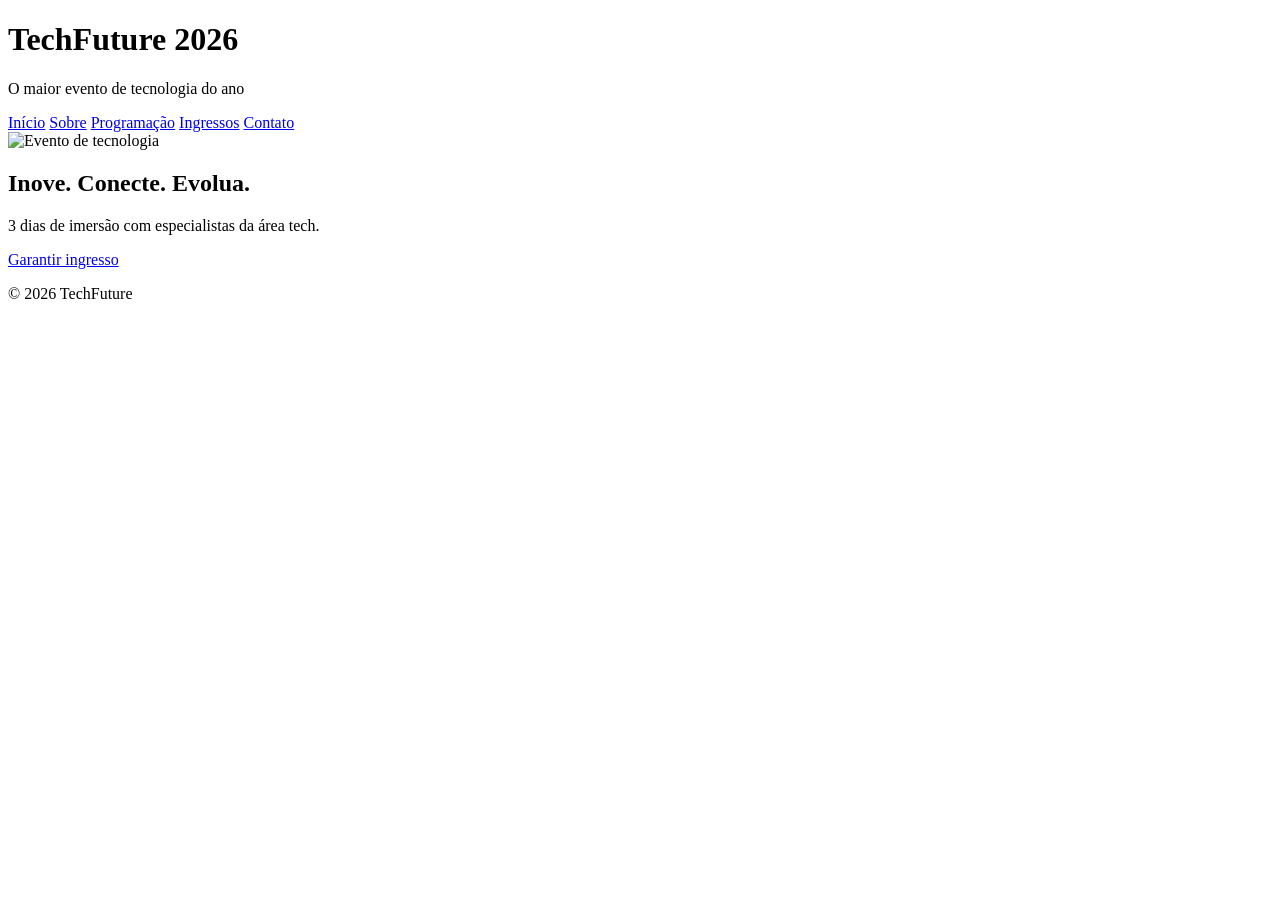
==== index.html @ bfef6c76 "Add files via upload" ====
<!DOCTYPE html>
<html lang="pt-br">
<head>
    <meta charset="UTF-8">
    <meta name="viewport" content="width=device-width, initial-scale=1.0">
    <title>TechFuture 2026</title>
    <link rel="stylesheet" href="css/style.css">
</head>

<body>

<header>
    <h1>TechFuture 2026</h1>
    <p>O maior evento de tecnologia do ano</p>

    <nav>
        <a href="index.html">Início</a>
        <a href="sobre.html">Sobre</a>
        <a href="servicos.html">Programação</a>
        <a href="planos.html">Ingressos</a>
        <a href="contato.html">Contato</a>
    </nav>
</header>

<main>
    <section>
        <img src="img/banner.jpg" alt="Evento de tecnologia">
        <h2>Inove. Conecte. Evolua.</h2>
        <p>3 dias de imersão com especialistas da área tech.</p>
        <a href="planos.html" class="botao">Garantir ingresso</a>
    </section>
</main>

<footer>
    <p>&copy; 2026 TechFuture</p>
</footer>

</body>
</html>
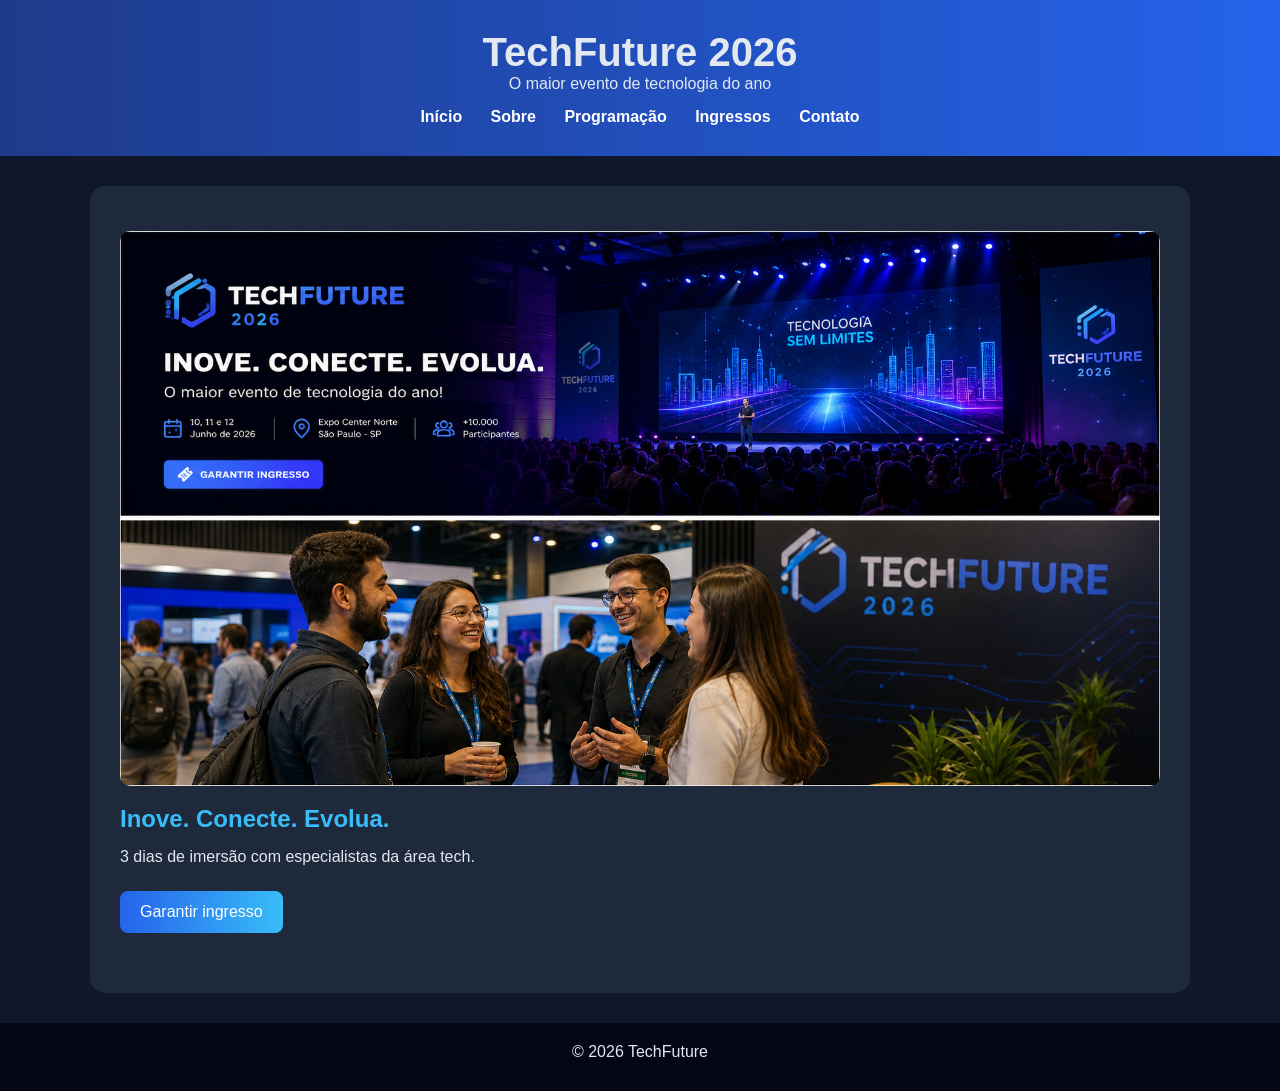
==== commit dc8b5d83: "Fix HTML formatting and update stylesheet path" ====
--- a/index.html
+++ b/index.html
@@ -4,7 +4,7 @@
     <meta charset="UTF-8">
     <meta name="viewport" content="width=device-width, initial-scale=1.0">
     <title>TechFuture 2026</title>
-    <link rel="stylesheet" href="css/style.css">
+    <link rel="stylesheet" href="CSS/style.css">
 </head>
 
 <body>
@@ -36,4 +36,4 @@
 </footer>
 
 </body>
-</html>+</html>
--- a/CSS/style.css
+++ b/CSS/style.css
@@ -0,0 +1,148 @@
+* {
+    margin: 0;
+    padding: 0;
+    box-sizing: border-box;
+}
+
+body {
+    font-family: 'Segoe UI', sans-serif;
+    background: #0f172a;
+    color: #e2e8f0;
+}
+
+header {
+    background: linear-gradient(90deg, #1e3a8a, #2563eb);
+    padding: 30px;
+    text-align: center;
+}
+
+header h1 {
+    font-size: 2.5rem;
+}
+
+nav {
+    margin-top: 15px;
+}
+
+nav a {
+    color: white;
+    margin: 0 12px;
+    text-decoration: none;
+    font-weight: bold;
+    transition: 0.3s;
+}
+
+nav a:hover {
+    color: #38bdf8;
+}
+
+main {
+    width: 90%;
+    max-width: 1100px;
+    margin: 30px auto;
+    background: #1e293b;
+    padding: 30px;
+    border-radius: 15px;
+}
+
+section {
+    margin-bottom: 30px;
+}
+
+h2 {
+    color: #38bdf8;
+    margin-bottom: 15px;
+}
+
+h3 {
+    margin-top: 15px;
+}
+
+p {
+    margin-bottom: 10px;
+}
+
+img {
+    width: 100%;
+    border-radius: 10px;
+    margin: 15px 0;
+}
+
+.botao {
+    display: inline-block;
+    background: linear-gradient(90deg, #2563eb, #38bdf8);
+    padding: 12px 20px;
+    border-radius: 8px;
+    color: white;
+    text-decoration: none;
+    margin-top: 15px;
+    transition: 0.3s;
+}
+
+.botao:hover {
+    transform: scale(1.05);
+}
+
+article {
+    background: #334155;
+    padding: 15px;
+    border-radius: 10px;
+    margin-bottom: 15px;
+}
+
+table {
+    width: 100%;
+    border-collapse: collapse;
+}
+
+th {
+    background: #2563eb;
+}
+
+th, td {
+    padding: 12px;
+    border: 1px solid #475569;
+}
+
+tr:nth-child(even) {
+    background: #1e293b;
+}
+
+form {
+    display: flex;
+    flex-direction: column;
+    gap: 10px;
+}
+
+input, select, textarea {
+    padding: 10px;
+    border-radius: 6px;
+    border: none;
+}
+
+button {
+    background: #2563eb;
+    color: white;
+    padding: 12px;
+    border: none;
+    border-radius: 8px;
+    cursor: pointer;
+}
+
+button:hover {
+    background: #38bdf8;
+}
+
+footer {
+    text-align: center;
+    padding: 20px;
+    background: #020617;
+    margin-top: 20px;
+}
+
+@media (max-width: 600px) {
+    nav a {
+        display: block;
+        margin: 10px 0;
+    }
+}
